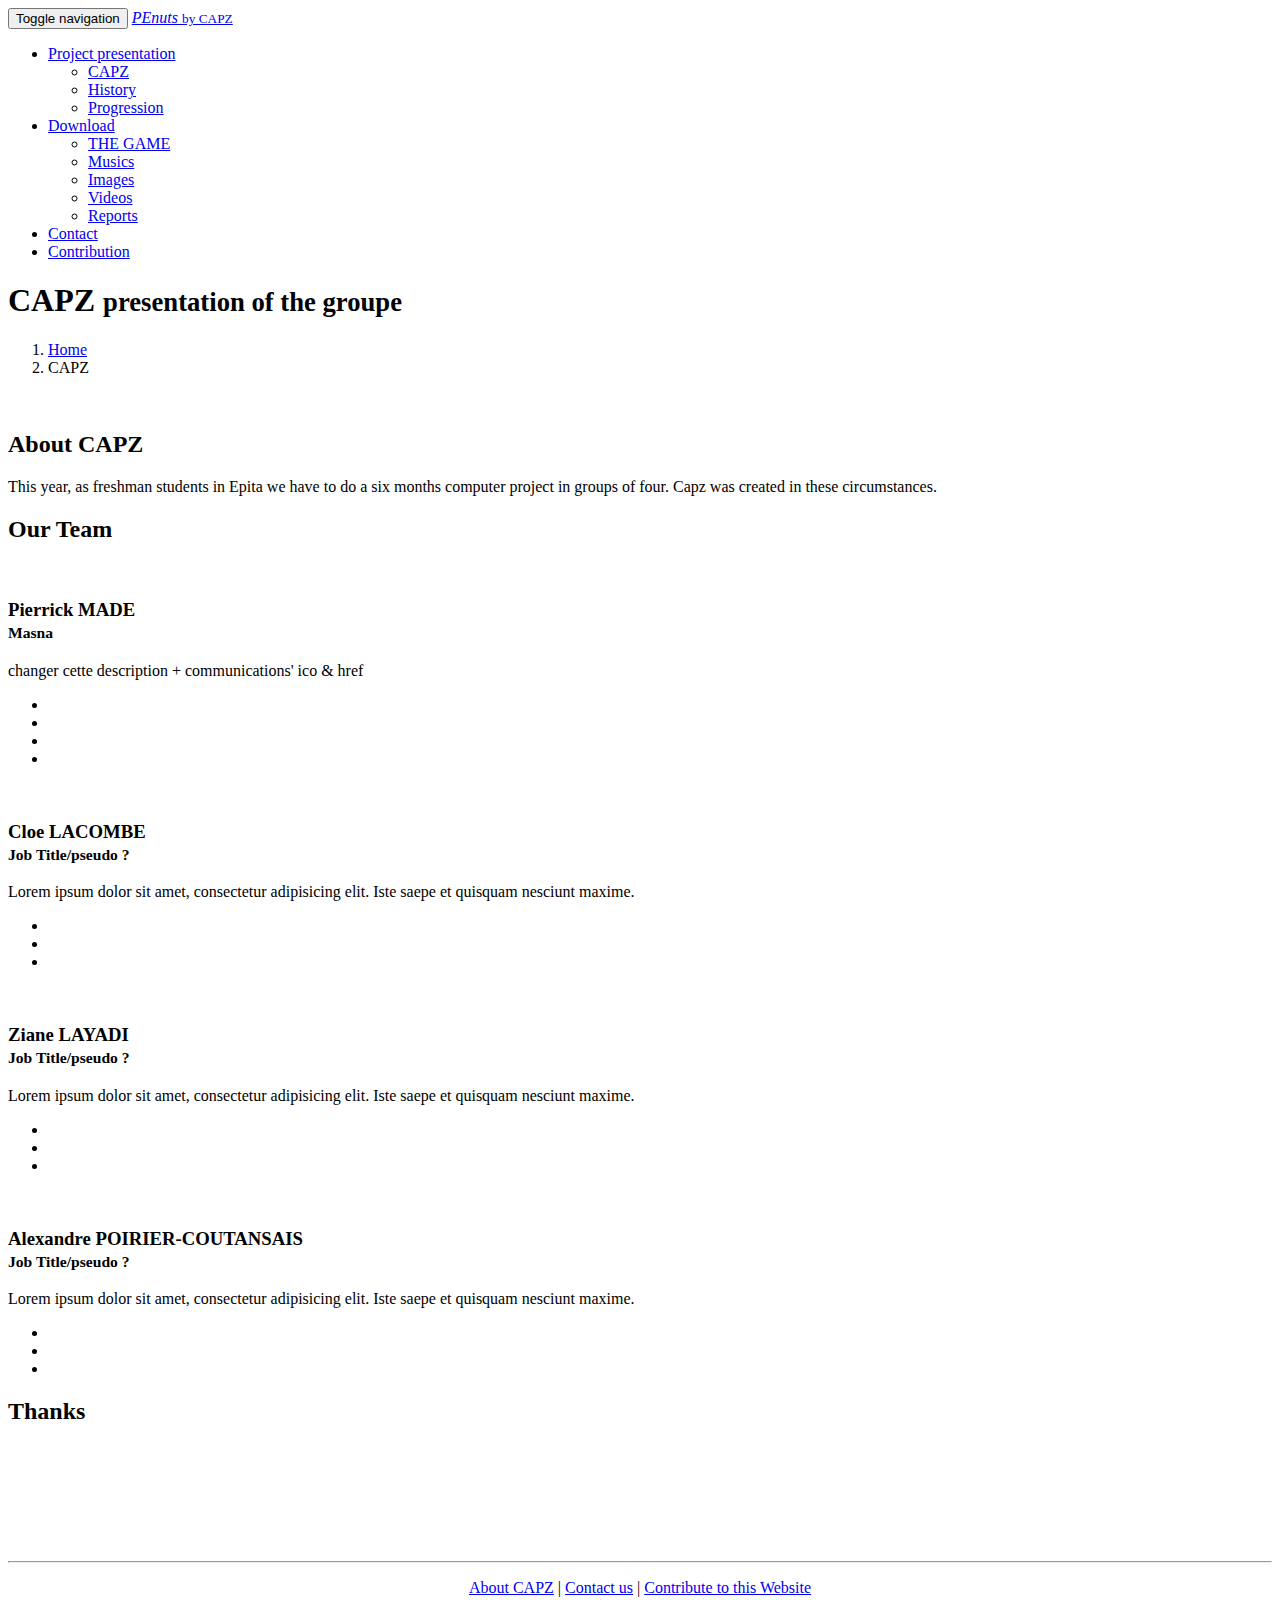
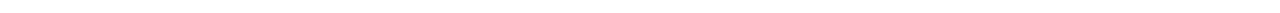
==== CAPZ.html @ 753bf9a1 "test images" ====
<!doctype html>
<html lang="en" class="no-js">
<head>
    <meta charset="utf-8">
    <meta http-equiv="x-ua-compatible" content="ie=edge">
    <meta name="viewport" content="width=device-width, initial-scale=1.0">
    <title>PEnuts</title>
	<meta name="description" content="PEnuts _ The Game">
    <link href="css/bootstrap.min.css" rel="stylesheet">
    <link href="css/modern-business.css" rel="stylesheet">
    <link href="font-awesome/css/font-awesome.min.css" rel="stylesheet" type="text/css">
    <link rel="icon" href="/img/favicon.ico" />

</head>

<body>

    <!-- Navigation -->
    <nav class="navbar navbar-inverse navbar-fixed-top" role="navigation">
        <div class="container">
            <!-- Brand and toggle get grouped for better mobile display -->
            <div class="navbar-header">
                <button type="button" class="navbar-toggle" data-toggle="collapse" data-target="#bs-example-navbar-collapse-1">
                    <span class="sr-only">Toggle navigation</span>
                    <span class="icon-bar"></span>
                    <span class="icon-bar"></span>
                    <span class="icon-bar"></span>
                </button>
                <a class="navbar-brand active" href="index.html"><i>PEnuts</i> <small>by CAPZ</small></a>
            </div>
            <!-- Collect the nav links, forms, and other content for toggling -->
            <div class="collapse navbar-collapse" id="bs-example-navbar-collapse-1">
                <ul class="nav navbar-nav navbar-right">
                    <li class="dropdown">
                        <a href="#" class="dropdown-toggle" data-toggle="dropdown">Project presentation<b class="caret"></b></a>
                        <ul class="dropdown-menu active">
                            <li class = "active">
                                <a href="CAPZ.html">CAPZ</a>
                            </li>
                            <li>
                                <a href="history.html">History</a>
                            </li>
                            <li>
                                <a href="progression.html">Progression</a>
                            </li>
                        </ul>
                    </li>
                    <li class="dropdown">
                        <a href="#" class="dropdown-toggle" data-toggle="dropdown">Download<b class="caret"></b></a>
                        <ul class="dropdown-menu">
                            <li>
                                <a href="download-GAME.html">THE GAME</a>
                            </li>
                            <li>
                                <a href="download-Musics.html">Musics</a>
                            </li>
                            <li>
                                <a href="download-Images.html">Images</a>
                            </li>
                            <li>
                                <a href="download-Videos.html">Videos</a>
                            </li>
                            <li>
                                <a href="download-Reports.html">Reports</a>
                            </li>
                        </ul>
                    </li>
                    <li>
                        <a href="contact.html">Contact</a>
                    </li>
                    <li>
                        <a href="contribute.html">Contribution</a>
                    </li>
                </ul>
            </div>
            <!-- /.navbar-collapse -->
        </div>
        <!-- /.container -->
    </nav>

    <!-- Page Content -->
    <div class="container">

        <!-- Page Heading/Breadcrumbs -->
        <div class="row">
            <div class="col-lg-12">
                <h1 class="page-header">CAPZ
                    <small>presentation of the groupe</small>
                </h1>
                <ol class="breadcrumb">
                    <li><a href="index.html">Home</a>
                    </li>
                    <li class="active">CAPZ</li>
                </ol>
            </div>
        </div>
        <!-- /.row -->

        <!-- Intro Content -->
        <div class="row">
            <div class="col-md-6">
                <img class="img-responsive" src="https://placehold.it/750x450" alt="">
            </div>
            <div class="col-md-6">
                <h2>About CAPZ</h2>
                <p>This year, as freshman students in Epita we have to do a six months computer project in groups of four. Capz was created in these circumstances.</p>
                <p></p>
            </div>
        </div>
        <!-- /.row -->

        <!-- Team Members -->
        <div class="row">
            <div class="col-lg-12">
                <h2 class="page-header">Our Team</h2>
            </div>
            <div class="col-md-3 text-center">
                <div class="thumbnail">
                    <img class="img-responsive" src="img/pierrickMADE.jpg" alt="">
                    <div class="caption">
                        <h3>Pierrick MADE<br>
                            <small>Masna</small>
                        </h3>
                        <p>changer cette description + communications' ico &amp; href</p>
                        <ul class="list-inline">
                            <li><a href="#"><i class="fa fa-2x fa-linkedin-square"></i></a>
                            </li>
                            <li><a href="https://github.com/Pierrick-MADE" target="_blank"><i class="fa fa-2x fa-github"></i></a>    
                            </li>
                            <li><a href="mailto:pierrick.made@epita.fr"><i class="fa fa-2x fa-envelope"></i></a>
                            </li>
                            <li><a href="#"><i class="fa fa-2x fa-facebook-square"></i></a>
                            </li>
                        </ul>
                    </div>
                </div>
            </div>
            <div class="col-md-3 text-center">
                <div class="thumbnail">
                    <img class="img-responsive" src="img/cloeLACOMBE.PNG" alt="">
                    <div class="caption">
                        <h3>Cloe LACOMBE<br>
                            <small>Job Title/pseudo ?</small>
                        </h3>
                        <p>Lorem ipsum dolor sit amet, consectetur adipisicing elit. Iste saepe et quisquam nesciunt maxime.</p>
                        <ul class="list-inline">
                            <li><a href="#"><i class="fa fa-2x fa-facebook-square"></i></a>
                            </li>
                            <li><a href="#"><i class="fa fa-2x fa-linkedin-square"></i></a>
                            </li>
                            <li><a href="#"><i class="fa fa-2x fa-twitter-square"></i></a>
                            </li>
                        </ul>
                    </div>
                </div>
            </div>
            <div class="col-md-3 text-center">
                <div class="thumbnail">
                    <img class="img-responsive" src="img/ZianeLAYADI.PNG" alt="">
                    <div class="caption">
                        <h3>Ziane LAYADI<br>
                            <small>Job Title/pseudo ?</small>
                        </h3>
                        <p>Lorem ipsum dolor sit amet, consectetur adipisicing elit. Iste saepe et quisquam nesciunt maxime.</p>
                        <ul class="list-inline">
                            <li><a href="#"><i class="fa fa-2x fa-facebook-square"></i></a>
                            </li>
                            <li><a href="#"><i class="fa fa-2x fa-linkedin-square"></i></a>
                            </li>
                            <li><a href="#"><i class="fa fa-2x fa-twitter-square"></i></a>
                            </li>
                        </ul>
                    </div>
                </div>
            </div>
            <div class="col-md-3 text-center">
                <div class="thumbnail">
                    <img class="img-responsive" src="img/AlexandrePOIRIER-COUTANSAIS.PNG" alt="">
                    <div class="caption">
                        <h3>Alexandre POIRIER-COUTANSAIS<br>
                            <small>Job Title/pseudo ?</small>
                        </h3>
                        <p>Lorem ipsum dolor sit amet, consectetur adipisicing elit. Iste saepe et quisquam nesciunt maxime.</p>
                        <ul class="list-inline">
                            <li><a href="#"><i class="fa fa-2x fa-facebook-square"></i></a>
                            </li>
                            <li><a href="#"><i class="fa fa-2x fa-linkedin-square"></i></a>
                            </li>
                            <li><a href="#"><i class="fa fa-2x fa-twitter-square"></i></a>
                            </li>
                        </ul>
                    </div>
                </div>
            </div>
            

        </div>
        <!-- /.row -->

        <!-- Our Customers -->
        <div class="row">
            <div class="col-lg-12">
                <h2 class="page-header">Thanks</h2>
            </div>
            <div class="col-md-2 col-sm-4 col-xs-6">
                <a href="http://www.epita.fr/" target="_blank"><img class="img-responsive customer-img"  src="img/EPITA_Logo.png" alt=""></a>
            </div>
            <div class="col-md-1 col-sm-4 col-xs-6">
                <img class="img-responsive customer-img" src="img/ACDC_logo.PNG" alt="">
            </div>
            <div class="col-md-2 col-sm-4 col-xs-6">
                <a href="https://unity3d.com/" target="_blank"><img class="img-responsive customer-img" src="img/Unity_logo.png" alt=""></a>
            </div>
            <div class="col-md-2 col-sm-4 col-xs-6">
                <a href="https://github.com/" target="_blank"><img class="img-responsive customer-img" src="img/GitHub_logo.png" alt=""></a>
            </div>
            <div class="col-md-2 col-sm-4 col-xs-6">
                <img class="img-responsive customer-img" src="https://placehold.it/500x300" alt="">
            </div>
            <div class="col-md-2 col-sm-4 col-xs-6">
                <img class="img-responsive customer-img" src="https://placehold.it/500x300" alt="">
            </div>
        </div>
        <!-- /.row -->

        <!-- Footer -->
        <hr>
        <footer>
            <div class="row">
                <div class="col-lg-12">
                    <p><center> <a href="CAPZ.html">About CAPZ</a> | <a href="contact.html">Contact us</a> | <a href="contribute.html" onclick="window.open(this.href, 'Contribute', 'height=540, width=960, top=100, left=100, toolbar=no, menubar=yes, location=no, resizable=yes, scrollbars=yes, status=yes'); return false;">Contribute to this Website</a></center> </p>
                </div>
            </div>
        </footer>

    </div>
    <!-- /.container -->

    <!-- jQuery -->
    <script src="js/jquery.js"></script>

    <!-- Bootstrap Core JavaScript -->
    <script src="js/bootstrap.min.js"></script>

</body>

</html>
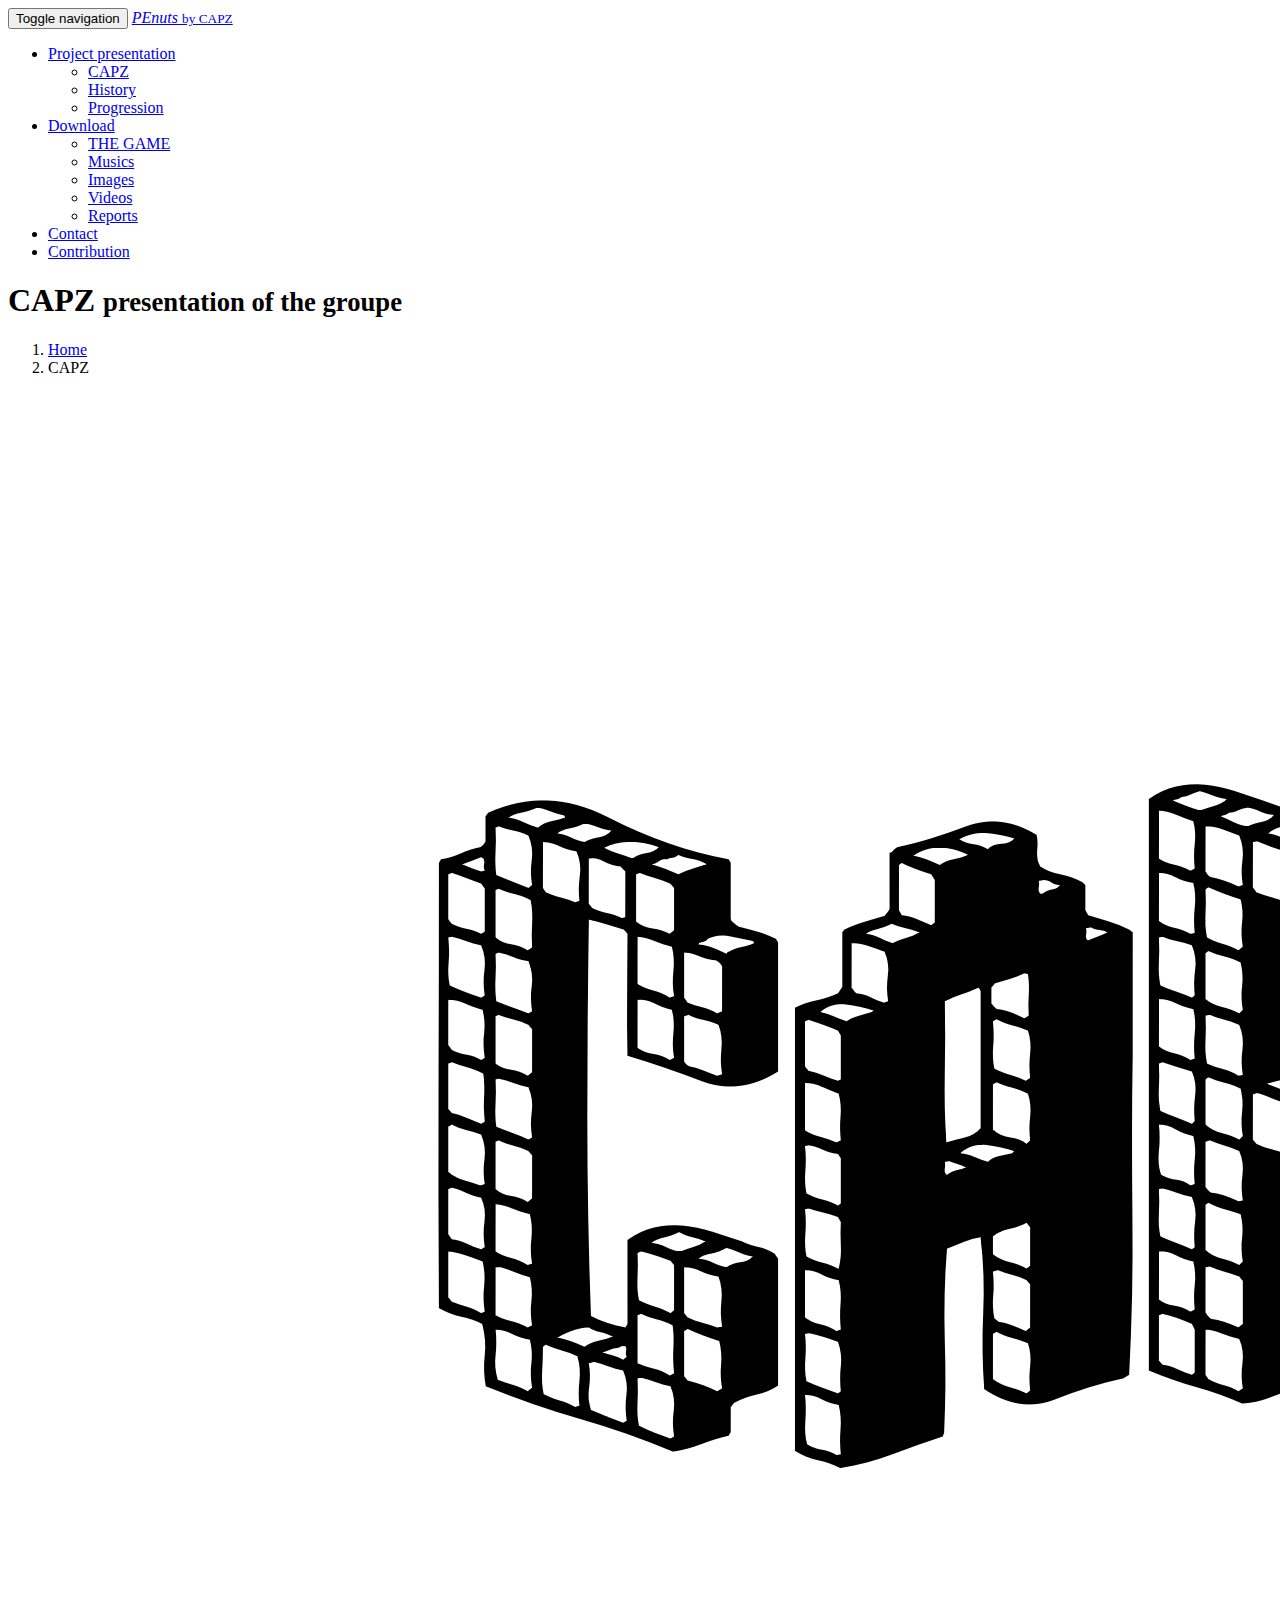
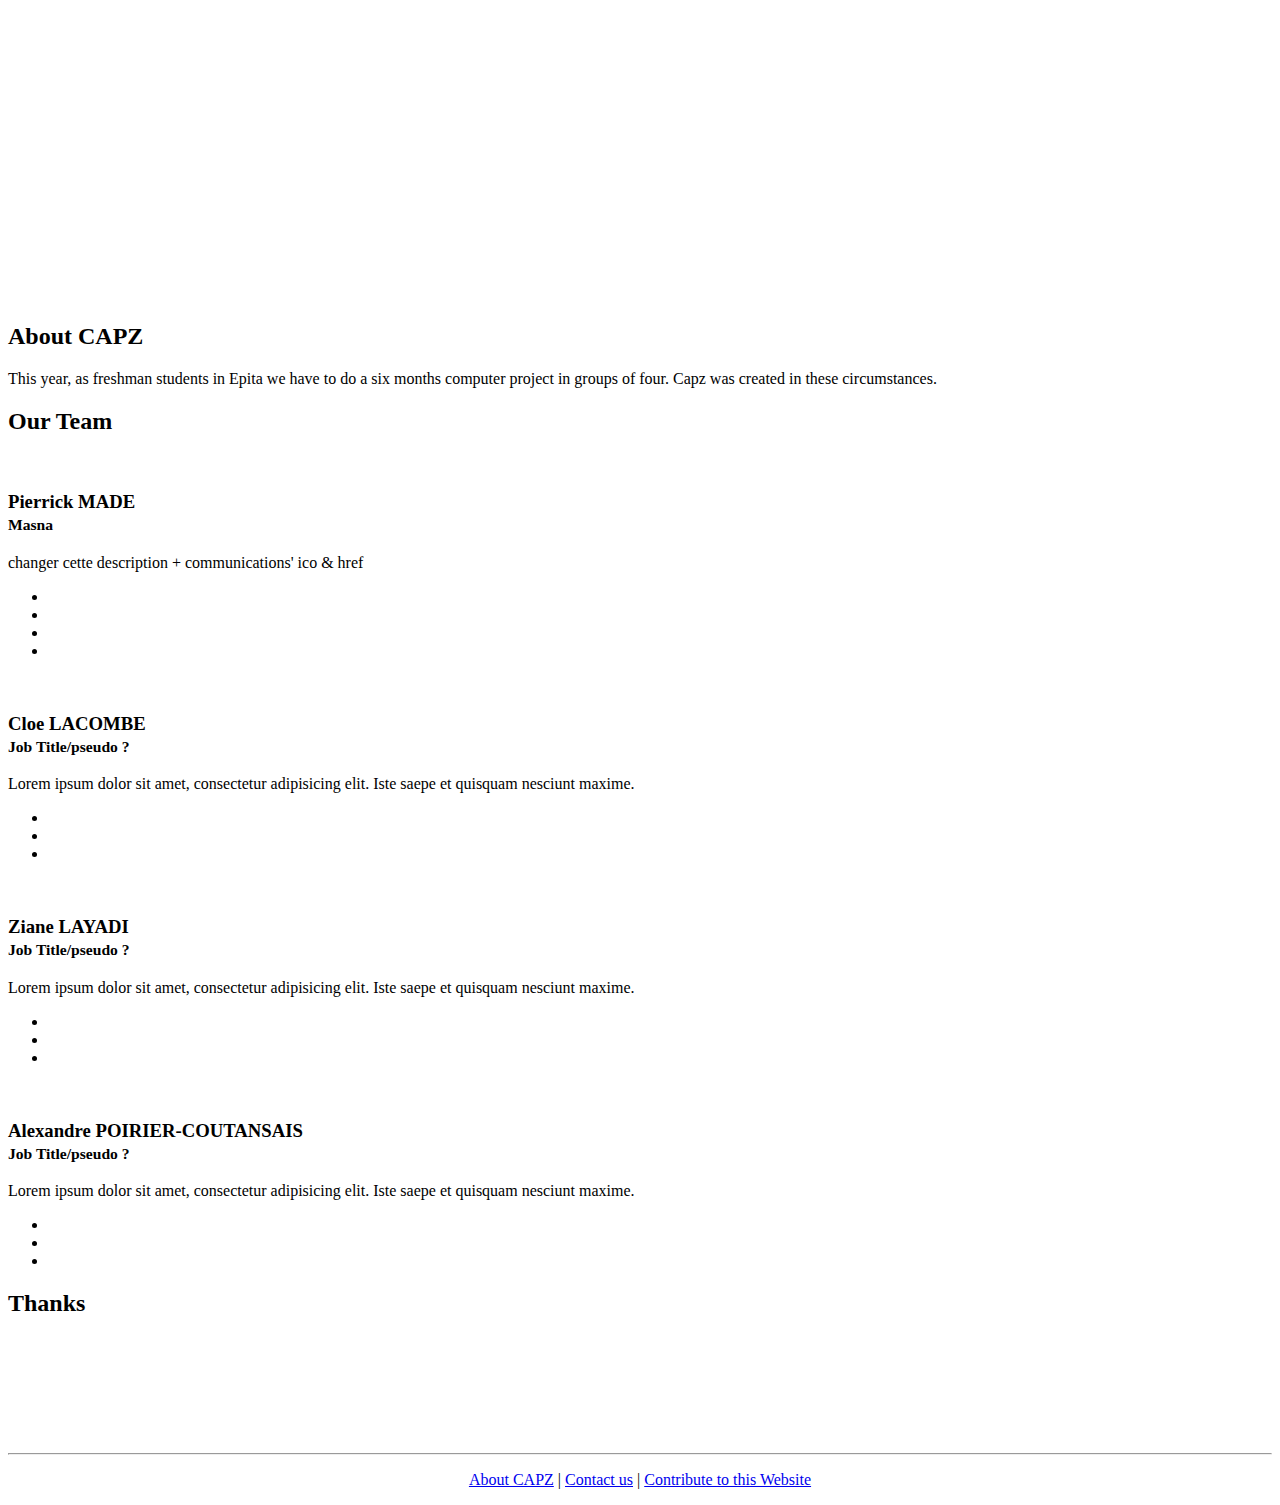
==== commit e66fe29b: "last submit before first presentation ?" ====
--- a/CAPZ.html
+++ b/CAPZ.html
@@ -99,7 +99,7 @@
         <!-- Intro Content -->
         <div class="row">
             <div class="col-md-6">
-                <img class="img-responsive" src="https://placehold.it/750x450" alt="">
+                <img class="img-responsive" src="img/CAPZ_logo.png" alt="">
             </div>
             <div class="col-md-6">
                 <h2>About CAPZ</h2>
@@ -116,7 +116,7 @@
             </div>
             <div class="col-md-3 text-center">
                 <div class="thumbnail">
-                    <img class="img-responsive" src="img/pierrickMADE.jpg" alt="">
+                    <img class="img-responsive" src="img/pierrickMade.jpg" alt="">
                     <div class="caption">
                         <h3>Pierrick MADE<br>
                             <small>Masna</small>
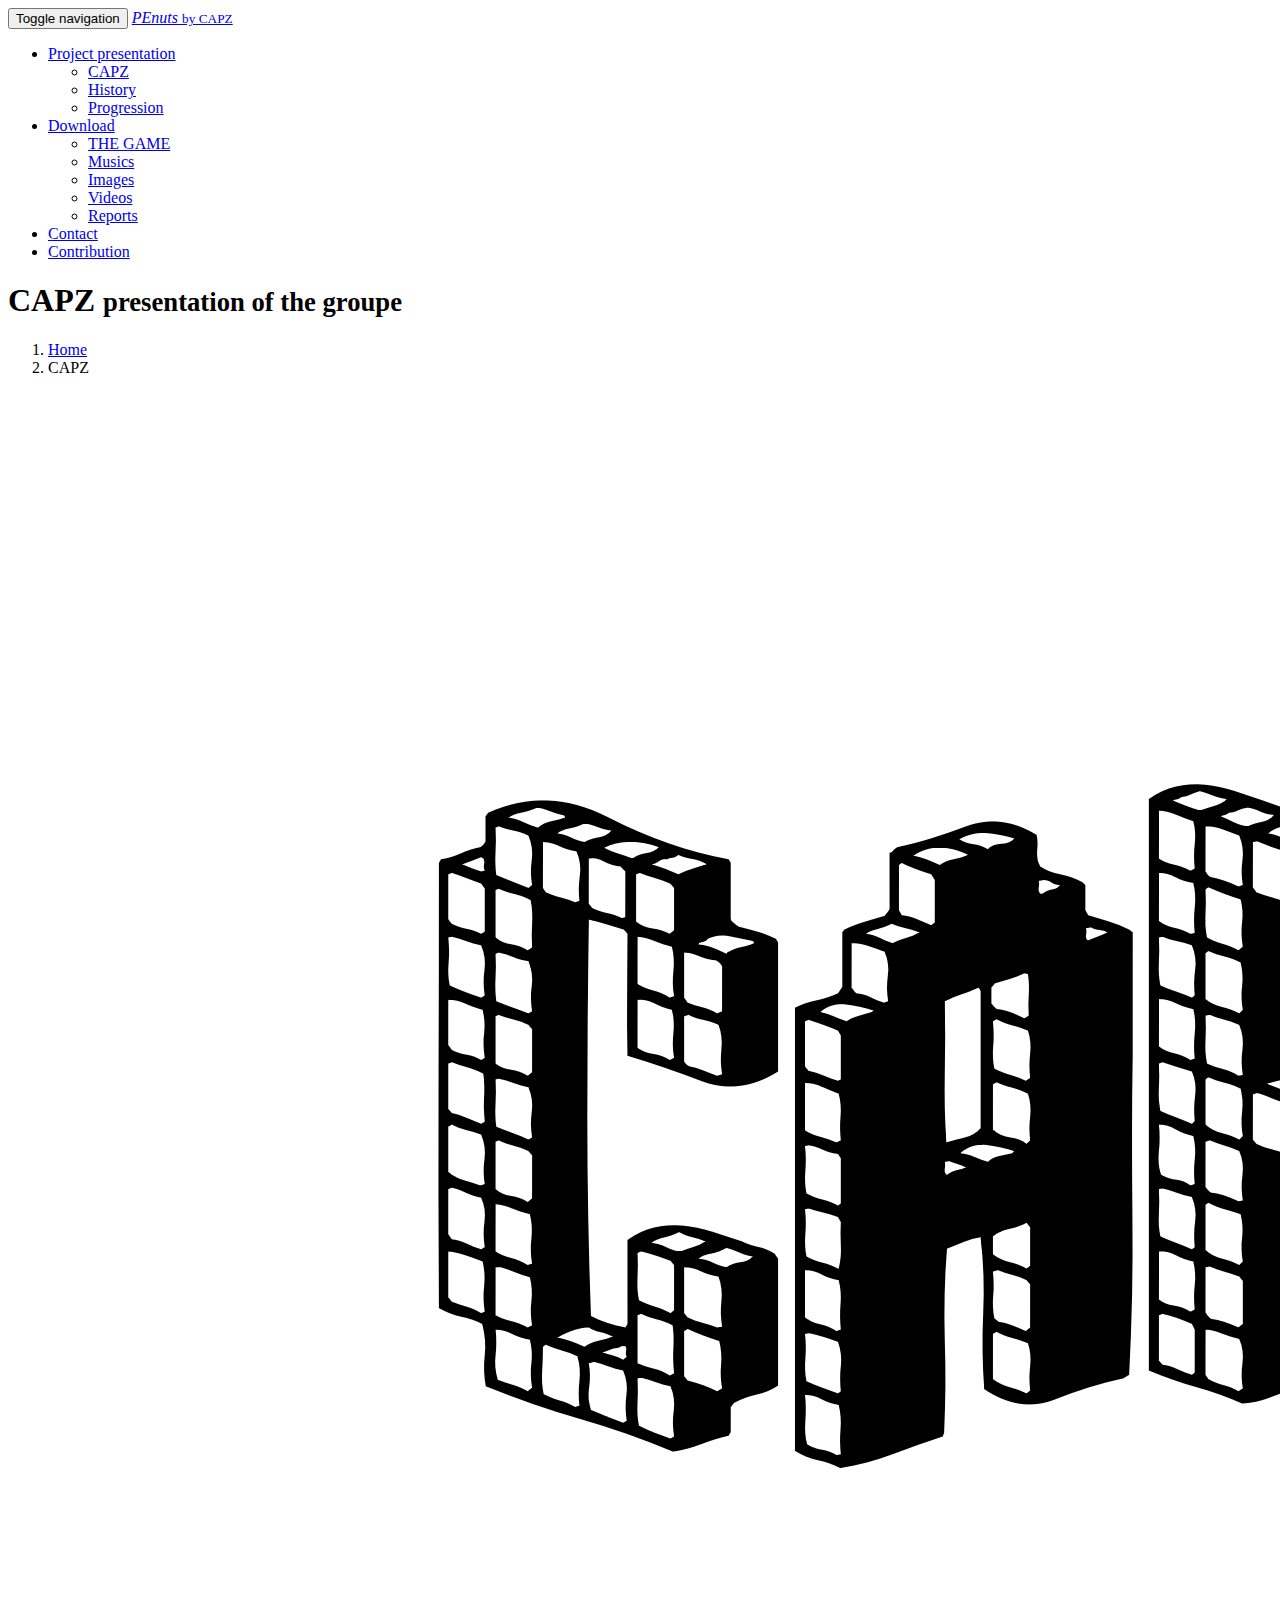
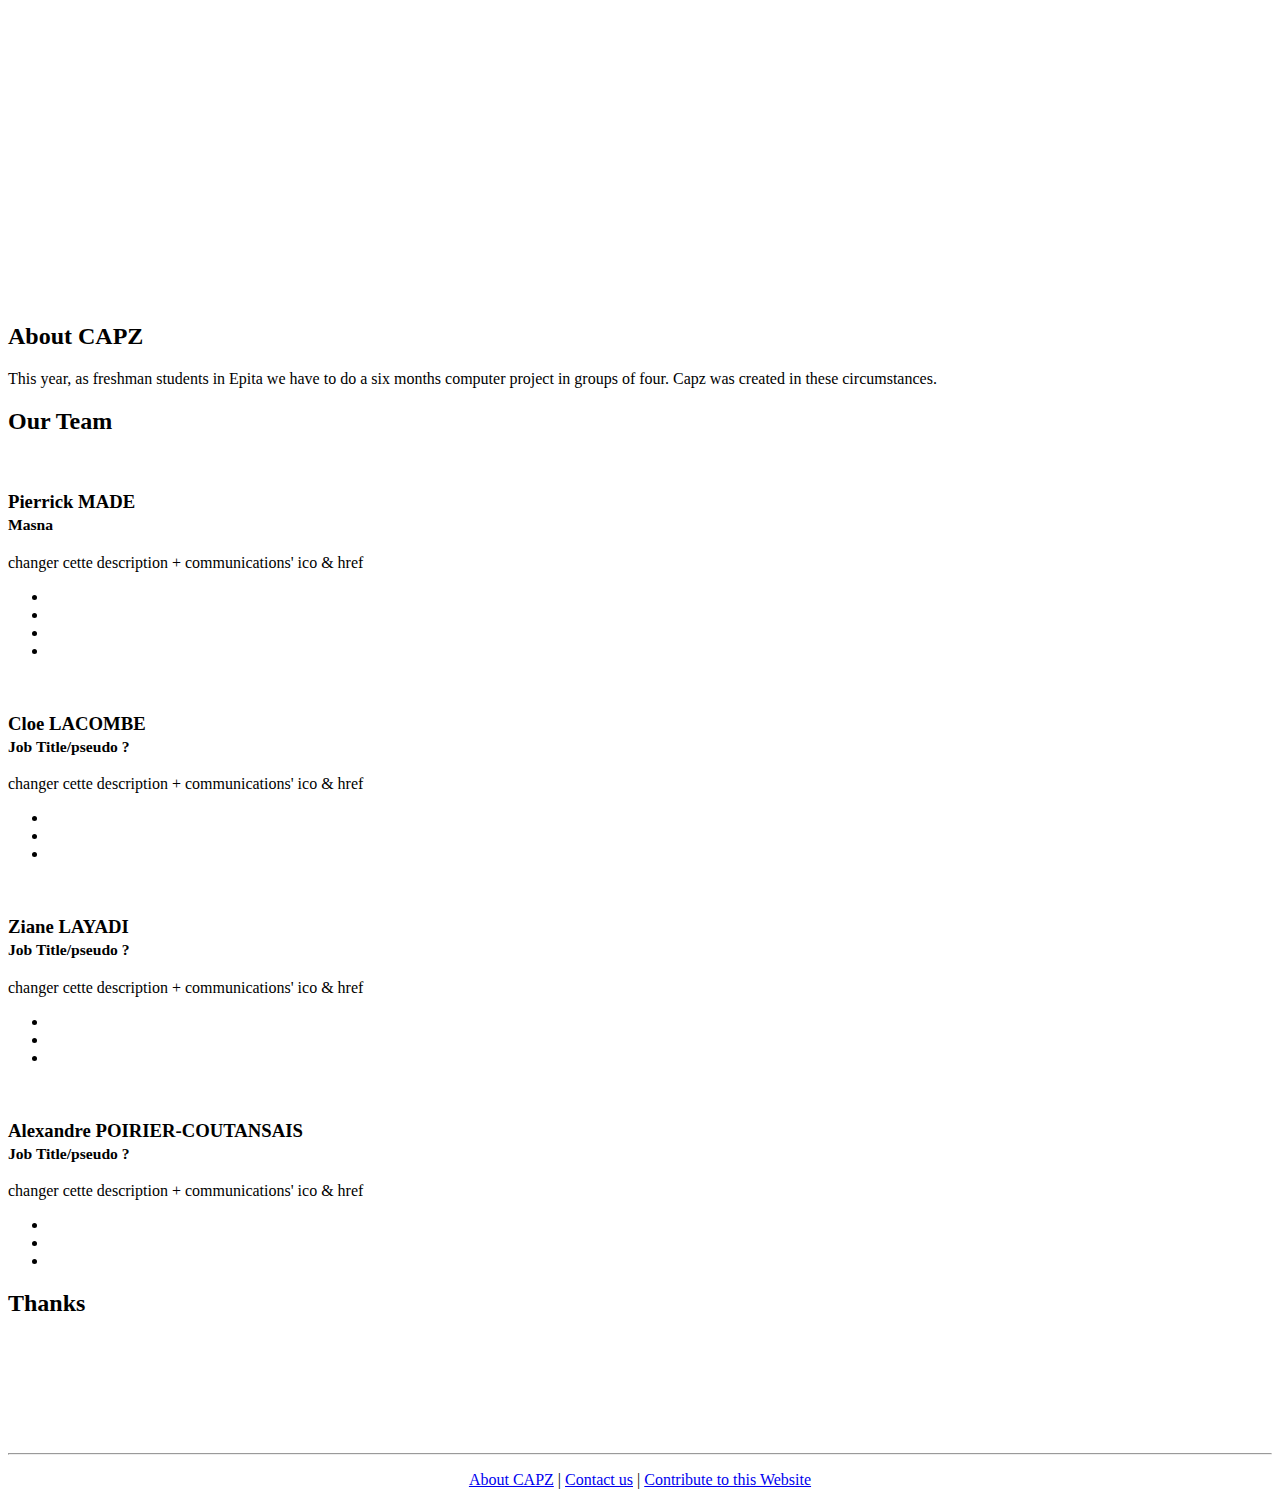
==== commit 5e47a09b: "better experience" ====
--- a/CAPZ.html
+++ b/CAPZ.html
@@ -52,16 +52,16 @@
                                 <a href="download-GAME.html">THE GAME</a>
                             </li>
                             <li>
-                                <a href="download-Musics.html">Musics</a>
-                            </li>
-                            <li>
-                                <a href="download-Images.html">Images</a>
-                            </li>
-                            <li>
-                                <a href="download-Videos.html">Videos</a>
-                            </li>
-                            <li>
-                                <a href="download-Reports.html">Reports</a>
+                                <a href="musics.html">Musics</a>
+                            </li>
+                            <li>
+                                <a href="images.html">Images</a>
+                            </li>
+                            <li>
+                                <a href="videos.html">Videos</a>
+                            </li>
+                            <li>
+                                <a href="reports.html">Reports</a>
                             </li>
                         </ul>
                     </li>
@@ -142,7 +142,7 @@
                         <h3>Cloe LACOMBE<br>
                             <small>Job Title/pseudo ?</small>
                         </h3>
-                        <p>Lorem ipsum dolor sit amet, consectetur adipisicing elit. Iste saepe et quisquam nesciunt maxime.</p>
+                        <p>changer cette description + communications' ico &amp; href</p>
                         <ul class="list-inline">
                             <li><a href="#"><i class="fa fa-2x fa-facebook-square"></i></a>
                             </li>
@@ -161,7 +161,7 @@
                         <h3>Ziane LAYADI<br>
                             <small>Job Title/pseudo ?</small>
                         </h3>
-                        <p>Lorem ipsum dolor sit amet, consectetur adipisicing elit. Iste saepe et quisquam nesciunt maxime.</p>
+                        <p>changer cette description + communications' ico &amp; href</p>
                         <ul class="list-inline">
                             <li><a href="#"><i class="fa fa-2x fa-facebook-square"></i></a>
                             </li>
@@ -180,7 +180,7 @@
                         <h3>Alexandre POIRIER-COUTANSAIS<br>
                             <small>Job Title/pseudo ?</small>
                         </h3>
-                        <p>Lorem ipsum dolor sit amet, consectetur adipisicing elit. Iste saepe et quisquam nesciunt maxime.</p>
+                        <p>changer cette description + communications' ico &amp; href</p>
                         <ul class="list-inline">
                             <li><a href="#"><i class="fa fa-2x fa-facebook-square"></i></a>
                             </li>
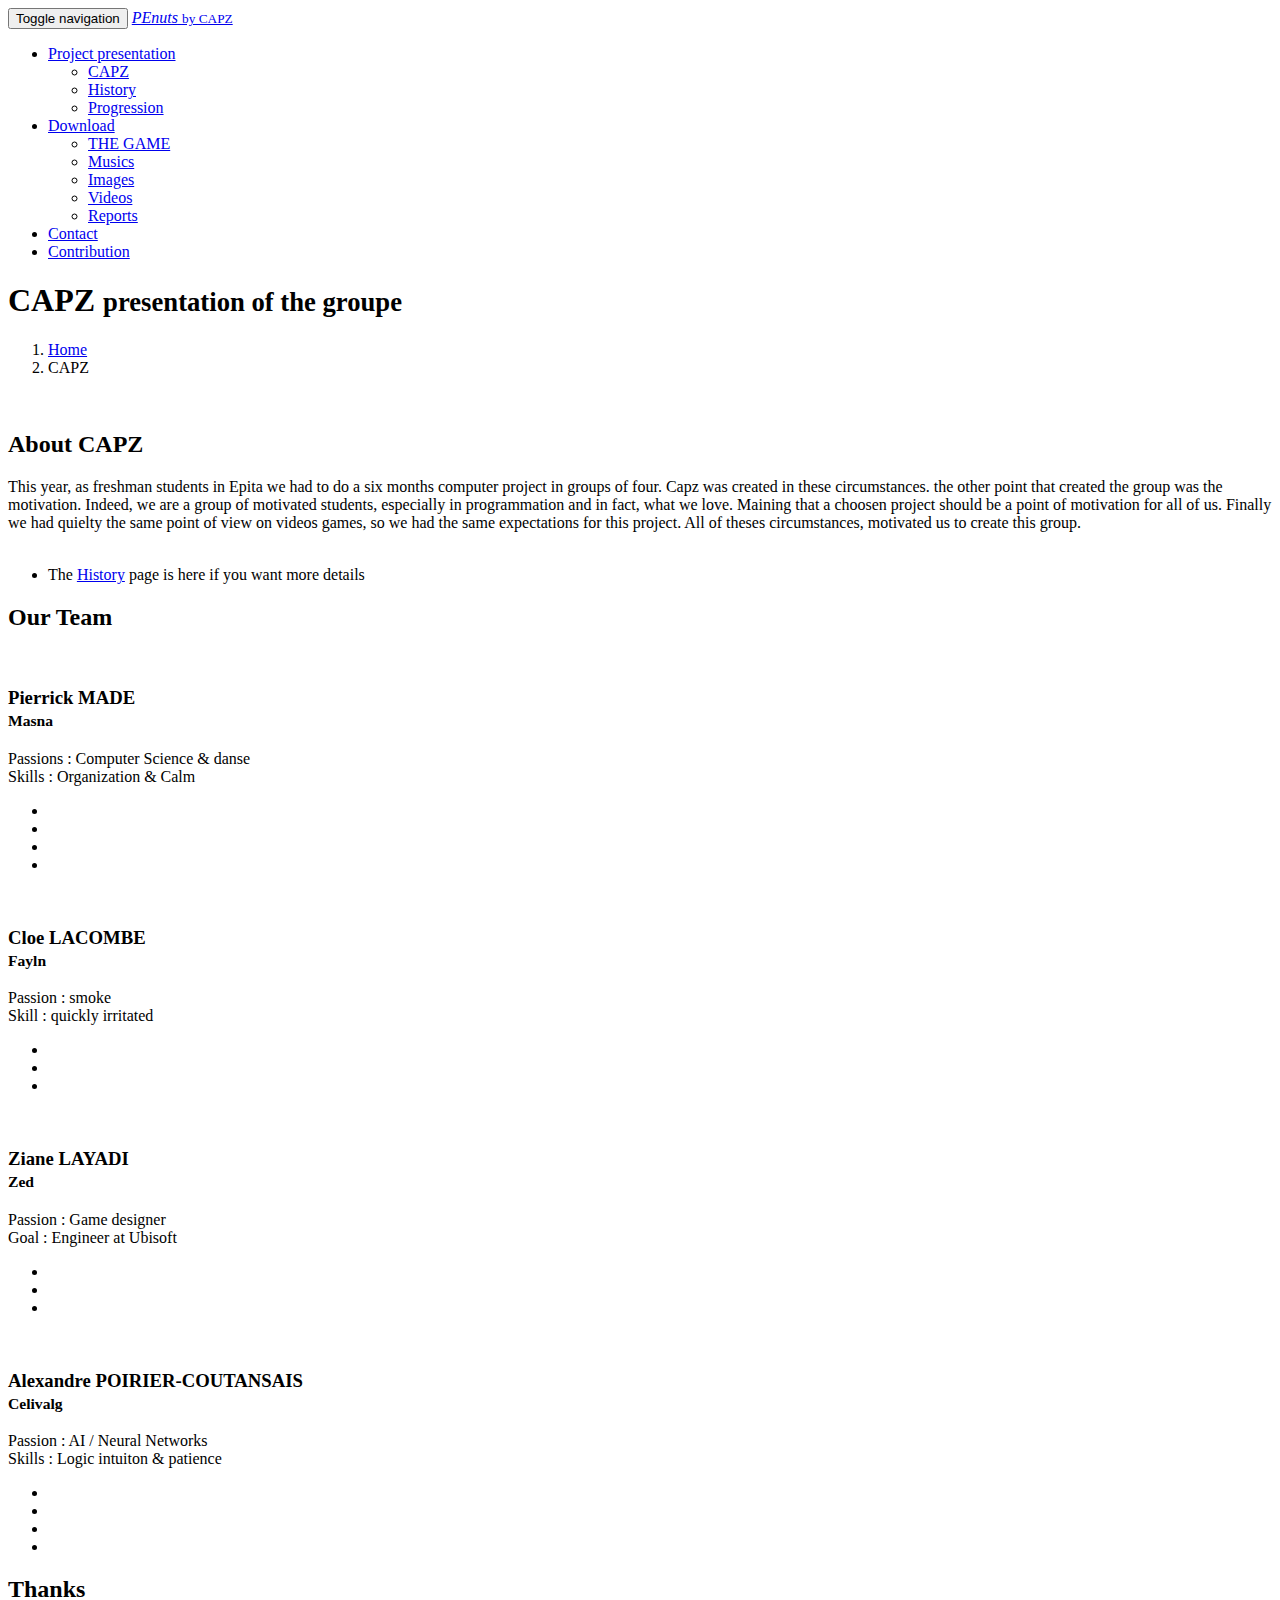
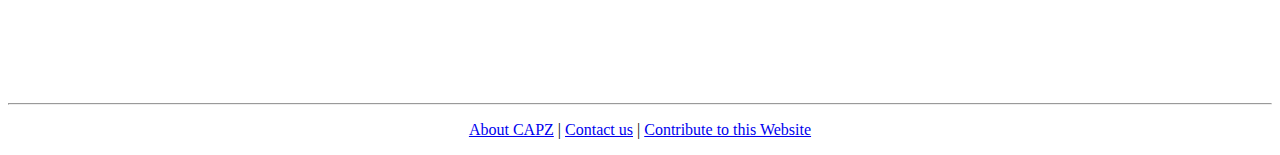
==== commit 0d77eef7: "Index page buttons / CAPZ / Contribution" ====
--- a/CAPZ.html
+++ b/CAPZ.html
@@ -4,12 +4,12 @@
     <meta charset="utf-8">
     <meta http-equiv="x-ua-compatible" content="ie=edge">
     <meta name="viewport" content="width=device-width, initial-scale=1.0">
-    <title>PEnuts</title>
+    <title>PEnuts - Student Game Project - CAPZ</title>
 	<meta name="description" content="PEnuts _ The Game">
     <link href="css/bootstrap.min.css" rel="stylesheet">
     <link href="css/modern-business.css" rel="stylesheet">
     <link href="font-awesome/css/font-awesome.min.css" rel="stylesheet" type="text/css">
-    <link rel="icon" href="/img/favicon.ico" />
+    <link rel="icon" href="favicon.ico" />
 
 </head>
 
@@ -99,12 +99,20 @@
         <!-- Intro Content -->
         <div class="row">
             <div class="col-md-6">
-                <img class="img-responsive" src="img/CAPZ_logo.png" alt="">
+                <img class="img-responsive" src="img/Logo/CAPZ_logo.png" alt="">
             </div>
             <div class="col-md-6">
                 <h2>About CAPZ</h2>
-                <p>This year, as freshman students in Epita we have to do a six months computer project in groups of four. Capz was created in these circumstances.</p>
-                <p></p>
+                <div class="col-lg-12">
+                <div class="jumbotron">
+                    This year, as freshman students in Epita we had to do a six months computer project in groups of four. Capz was created in these circumstances. the other point that created the group was the motivation. Indeed, we are a group of motivated students, especially in programmation and in fact, what we love. Maining that a choosen project should be a point of motivation for all of us. Finally we had quielty the same point of view on videos games, so we had the same expectations for this project. All of theses circumstances, motivated us to create this group. <br><br>
+                    <ul>
+                        <li>
+                            The <a href="history.html">History</a> page is here if you want more details
+                        </li>
+                    </ul>
+                </div>
+            </div>
             </div>
         </div>
         <!-- /.row -->
@@ -116,12 +124,16 @@
             </div>
             <div class="col-md-3 text-center">
                 <div class="thumbnail">
-                    <img class="img-responsive" src="img/pierrickMade.jpg" alt="">
+                    <img class="img-responsive" src="img/groupe/pierrickMade.jpg" alt="">
                     <div class="caption">
                         <h3>Pierrick MADE<br>
                             <small>Masna</small>
                         </h3>
-                        <p>changer cette description + communications' ico &amp; href</p>
+                        <p>
+                            Passions : Computer Science &amp; danse<br>
+                            Skills : Organization &amp; Calm<br>
+                            
+                        </p>
                         <ul class="list-inline">
                             <li><a href="#"><i class="fa fa-2x fa-linkedin-square"></i></a>
                             </li>
@@ -129,64 +141,75 @@
                             </li>
                             <li><a href="mailto:pierrick.made@epita.fr"><i class="fa fa-2x fa-envelope"></i></a>
                             </li>
-                            <li><a href="#"><i class="fa fa-2x fa-facebook-square"></i></a>
-                            </li>
-                        </ul>
-                    </div>
-                </div>
-            </div>
-            <div class="col-md-3 text-center">
-                <div class="thumbnail">
-                    <img class="img-responsive" src="img/cloeLACOMBE.PNG" alt="">
+                            <li><a href="https://www.facebook.com/profile.php?id=100004186037839"><i class="fa fa-2x fa-facebook-square"></i></a>
+                            </li>
+                        </ul>
+                    </div>
+                </div>
+            </div>
+            <div class="col-md-3 text-center">
+                <div class="thumbnail">
+                    <img class="img-responsive" src="img/groupe/cloeLACOMBE.PNG" alt="">
                     <div class="caption">
                         <h3>Cloe LACOMBE<br>
-                            <small>Job Title/pseudo ?</small>
-                        </h3>
-                        <p>changer cette description + communications' ico &amp; href</p>
-                        <ul class="list-inline">
-                            <li><a href="#"><i class="fa fa-2x fa-facebook-square"></i></a>
-                            </li>
-                            <li><a href="#"><i class="fa fa-2x fa-linkedin-square"></i></a>
-                            </li>
-                            <li><a href="#"><i class="fa fa-2x fa-twitter-square"></i></a>
-                            </li>
-                        </ul>
-                    </div>
-                </div>
-            </div>
-            <div class="col-md-3 text-center">
-                <div class="thumbnail">
-                    <img class="img-responsive" src="img/ZianeLAYADI.PNG" alt="">
+                            <small>Fayln</small>
+                        </h3>
+                        <p>
+                            Passion : smoke<br>
+                            Skill : quickly irritated <br>
+                        </p>
+                        <ul class="list-inline">
+                            <li><a href="https://www.facebook.com/profile.php?id=100012338689351"><i class="fa fa-2x fa-facebook-square"></i></a>
+                            </li>
+                            <li><a href="mailto:cloe.lacombe@epita.fr"><i class="fa fa-2x fa-envelope"></i></a>
+                            </li>
+                            <li><a href="https://github.com/Fayln"><i class="fa fa-2x fa-github-square"></i></a>
+                            </li>
+                        </ul>
+                    </div>
+                </div>
+            </div>
+            <div class="col-md-3 text-center">
+                <div class="thumbnail">
+                    <img class="img-responsive" src="img/groupe/ZianeLAYADI.PNG" alt="">
                     <div class="caption">
                         <h3>Ziane LAYADI<br>
-                            <small>Job Title/pseudo ?</small>
-                        </h3>
-                        <p>changer cette description + communications' ico &amp; href</p>
-                        <ul class="list-inline">
-                            <li><a href="#"><i class="fa fa-2x fa-facebook-square"></i></a>
-                            </li>
-                            <li><a href="#"><i class="fa fa-2x fa-linkedin-square"></i></a>
-                            </li>
-                            <li><a href="#"><i class="fa fa-2x fa-twitter-square"></i></a>
-                            </li>
-                        </ul>
-                    </div>
-                </div>
-            </div>
-            <div class="col-md-3 text-center">
-                <div class="thumbnail">
-                    <img class="img-responsive" src="img/AlexandrePOIRIER-COUTANSAIS.PNG" alt="">
+                            <small>Zed</small>
+                        </h3>
+                        <p>
+                            Passion : Game designer <br>
+                            Goal : Engineer at Ubisoft
+                        </p>
+                        <ul class="list-inline">
+                            <li><a href="https://www.facebook.com/ziane.layadi"><i class="fa fa-2x fa-facebook-square"></i></a>
+                            </li>
+                            <li><a href="https://github.com/zianely"><i class="fa fa-2x fa-github-square"></i></a>
+                            </li>
+                            <li><a href="mailto:ziane.layadi@epita.fr"><i class="fa fa-2x fa-envelope"></i></a>
+                            </li>
+                        </ul>
+                    </div>
+                </div>
+            </div>
+            <div class="col-md-3 text-center">
+                <div class="thumbnail">
+                    <img class="img-responsive" src="img/groupe/AlexandrePOIRIER-COUTANSAIS.PNG" alt="">
                     <div class="caption">
                         <h3>Alexandre POIRIER-COUTANSAIS<br>
-                            <small>Job Title/pseudo ?</small>
-                        </h3>
-                        <p>changer cette description + communications' ico &amp; href</p>
-                        <ul class="list-inline">
-                            <li><a href="#"><i class="fa fa-2x fa-facebook-square"></i></a>
-                            </li>
-                            <li><a href="#"><i class="fa fa-2x fa-linkedin-square"></i></a>
-                            </li>
-                            <li><a href="#"><i class="fa fa-2x fa-twitter-square"></i></a>
+                            <small>Celivalg</small>
+                        </h3>
+                        <p>
+                            Passion : AI / Neural Networks<br>
+                            Skills : Logic intuiton &amp; patience
+                        </p>
+                        <ul class="list-inline">
+                            <li><a href="https://www.linkedin.com/in/alexandre-poirier-coutansais-8a028b154"><i class="fa fa-2x fa-linkedin-square"></i></a>
+                            </li>
+                            <li><a href="https://github.com/Celivalg"><i class="fa fa-2x fa-github-square"></i></a>
+                            </li>
+                            <li><a href="mailto:alexandre.poirier-coutansais@epita.fr"><i class="fa fa-2x fa-envelope"></i></a>
+                            </li>
+                            <li><a href="https://twitter.com/celivalg"><i class="fa fa-2x fa-twitter-square"></i></a>
                             </li>
                         </ul>
                     </div>
@@ -203,22 +226,16 @@
                 <h2 class="page-header">Thanks</h2>
             </div>
             <div class="col-md-2 col-sm-4 col-xs-6">
-                <a href="http://www.epita.fr/" target="_blank"><img class="img-responsive customer-img"  src="img/EPITA_Logo.png" alt=""></a>
+                <a href="http://www.epita.fr/" target="_blank"><img class="img-responsive customer-img"  src="img/Logo/EPITA_Logo.png" alt=""></a>
             </div>
             <div class="col-md-1 col-sm-4 col-xs-6">
-                <img class="img-responsive customer-img" src="img/ACDC_logo.PNG" alt="">
+                <img class="img-responsive customer-img" src="img/Logo/ACDC_logo.PNG" alt="">
             </div>
             <div class="col-md-2 col-sm-4 col-xs-6">
-                <a href="https://unity3d.com/" target="_blank"><img class="img-responsive customer-img" src="img/Unity_logo.png" alt=""></a>
+                <a href="https://unity3d.com/" target="_blank"><img class="img-responsive customer-img" src="img/Logo/Unity_logo.png" alt=""></a>
             </div>
             <div class="col-md-2 col-sm-4 col-xs-6">
-                <a href="https://github.com/" target="_blank"><img class="img-responsive customer-img" src="img/GitHub_logo.png" alt=""></a>
-            </div>
-            <div class="col-md-2 col-sm-4 col-xs-6">
-                <img class="img-responsive customer-img" src="https://placehold.it/500x300" alt="">
-            </div>
-            <div class="col-md-2 col-sm-4 col-xs-6">
-                <img class="img-responsive customer-img" src="https://placehold.it/500x300" alt="">
+                <a href="https://github.com/" target="_blank"><img class="img-responsive customer-img" src="img/Logo/GitHub_logo.png" alt=""></a>
             </div>
         </div>
         <!-- /.row -->
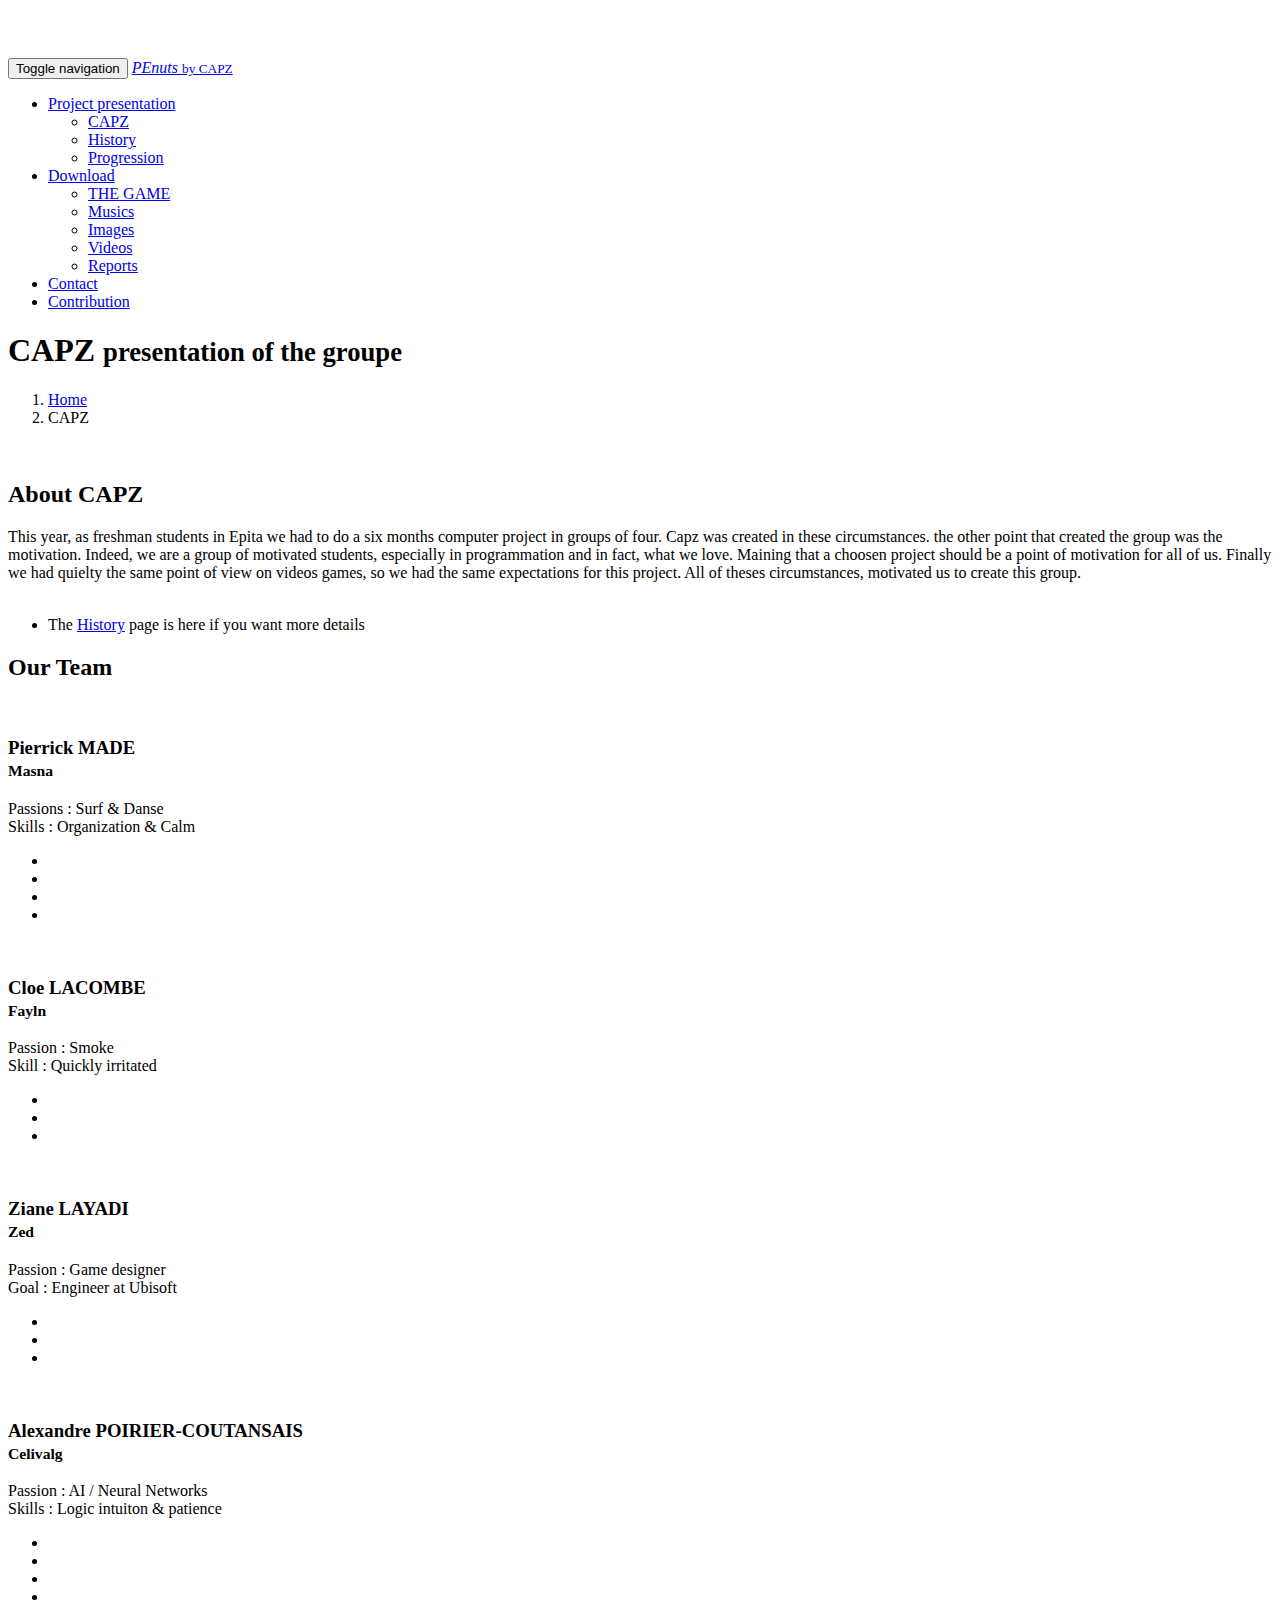
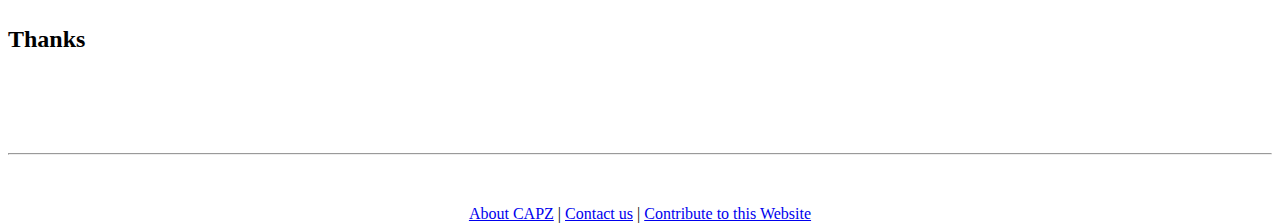
==== commit 4f0f9ee9: "adding images / finished index / CAPZ" ====
--- a/CAPZ.html
+++ b/CAPZ.html
@@ -124,54 +124,54 @@
             </div>
             <div class="col-md-3 text-center">
                 <div class="thumbnail">
-                    <img class="img-responsive" src="img/groupe/pierrickMade.jpg" alt="">
+                    <img class="img-responsive img-hover-fun" src="img/groupe/pierrickMade.jpg" alt="">
                     <div class="caption">
                         <h3>Pierrick MADE<br>
                             <small>Masna</small>
                         </h3>
                         <p>
-                            Passions : Computer Science &amp; danse<br>
+                            Passions : Surf &amp; Danse<br>
                             Skills : Organization &amp; Calm<br>
                             
                         </p>
                         <ul class="list-inline">
-                            <li><a href="#"><i class="fa fa-2x fa-linkedin-square"></i></a>
+                            <li><a href="https://www.linkedin.com/in/pierrick-made-054543164/" target="_blank"><i class="fa fa-2x fa-linkedin-square"></i></a>
                             </li>
                             <li><a href="https://github.com/Pierrick-MADE" target="_blank"><i class="fa fa-2x fa-github"></i></a>    
                             </li>
-                            <li><a href="mailto:pierrick.made@epita.fr"><i class="fa fa-2x fa-envelope"></i></a>
-                            </li>
-                            <li><a href="https://www.facebook.com/profile.php?id=100004186037839"><i class="fa fa-2x fa-facebook-square"></i></a>
-                            </li>
-                        </ul>
-                    </div>
-                </div>
-            </div>
-            <div class="col-md-3 text-center">
-                <div class="thumbnail">
-                    <img class="img-responsive" src="img/groupe/cloeLACOMBE.PNG" alt="">
+                            <li><a href="mailto:pierrick.made@epita.fr" target="_blank"><i class="fa fa-2x fa-envelope"></i></a>
+                            </li>
+                            <li><a href="https://www.facebook.com/profile.php?id=100004186037839" target="_blank"><i class="fa fa-2x fa-facebook-square"></i></a>
+                            </li>
+                        </ul>
+                    </div>
+                </div>
+            </div>
+            <div class="col-md-3 text-center">
+                <div class="thumbnail">
+                    <img class="img-responsive img-hover-fun" src="img/groupe/cloeLACOMBE.PNG" alt="">
                     <div class="caption">
                         <h3>Cloe LACOMBE<br>
                             <small>Fayln</small>
                         </h3>
                         <p>
-                            Passion : smoke<br>
-                            Skill : quickly irritated <br>
-                        </p>
-                        <ul class="list-inline">
-                            <li><a href="https://www.facebook.com/profile.php?id=100012338689351"><i class="fa fa-2x fa-facebook-square"></i></a>
-                            </li>
-                            <li><a href="mailto:cloe.lacombe@epita.fr"><i class="fa fa-2x fa-envelope"></i></a>
-                            </li>
-                            <li><a href="https://github.com/Fayln"><i class="fa fa-2x fa-github-square"></i></a>
-                            </li>
-                        </ul>
-                    </div>
-                </div>
-            </div>
-            <div class="col-md-3 text-center">
-                <div class="thumbnail">
-                    <img class="img-responsive" src="img/groupe/ZianeLAYADI.PNG" alt="">
+                            Passion : Smoke<br>
+                            Skill : Quickly irritated <br>
+                        </p>
+                        <ul class="list-inline">
+                            <li><a href="https://www.facebook.com/profile.php?id=100012338689351" target="_blank"><i class="fa fa-2x fa-facebook-square"></i></a>
+                            </li>
+                            <li><a href="mailto:cloe.lacombe@epita.fr" target="_blank"><i class="fa fa-2x fa-envelope"></i></a>
+                            </li>
+                            <li><a href="https://github.com/Fayln" target="_blank"><i class="fa fa-2x fa-github-square"></i></a>
+                            </li>
+                        </ul>
+                    </div>
+                </div>
+            </div>
+            <div class="col-md-3 text-center">
+                <div class="thumbnail">
+                    <img class="img-responsive img-hover-fun" src="img/groupe/ZianeLAYADI.PNG" alt="">
                     <div class="caption">
                         <h3>Ziane LAYADI<br>
                             <small>Zed</small>
@@ -181,19 +181,19 @@
                             Goal : Engineer at Ubisoft
                         </p>
                         <ul class="list-inline">
-                            <li><a href="https://www.facebook.com/ziane.layadi"><i class="fa fa-2x fa-facebook-square"></i></a>
-                            </li>
-                            <li><a href="https://github.com/zianely"><i class="fa fa-2x fa-github-square"></i></a>
-                            </li>
-                            <li><a href="mailto:ziane.layadi@epita.fr"><i class="fa fa-2x fa-envelope"></i></a>
-                            </li>
-                        </ul>
-                    </div>
-                </div>
-            </div>
-            <div class="col-md-3 text-center">
-                <div class="thumbnail">
-                    <img class="img-responsive" src="img/groupe/AlexandrePOIRIER-COUTANSAIS.PNG" alt="">
+                            <li><a href="https://www.facebook.com/ziane.layadi" target="_blank"><i class="fa fa-2x fa-facebook-square"></i></a>
+                            </li>
+                            <li><a href="https://github.com/zianely" target="_blank"><i class="fa fa-2x fa-github-square"></i></a>
+                            </li>
+                            <li><a href="mailto:ziane.layadi@epita.fr" target="_blank"><i class="fa fa-2x fa-envelope"></i></a>
+                            </li>
+                        </ul>
+                    </div>
+                </div>
+            </div>
+            <div class="col-md-3 text-center">
+                <div class="thumbnail">
+                    <img class="img-responsive img-hover-fun" src="img/groupe/AlexandrePOIRIER-COUTANSAIS.PNG" alt="">
                     <div class="caption">
                         <h3>Alexandre POIRIER-COUTANSAIS<br>
                             <small>Celivalg</small>
@@ -203,13 +203,13 @@
                             Skills : Logic intuiton &amp; patience
                         </p>
                         <ul class="list-inline">
-                            <li><a href="https://www.linkedin.com/in/alexandre-poirier-coutansais-8a028b154"><i class="fa fa-2x fa-linkedin-square"></i></a>
-                            </li>
-                            <li><a href="https://github.com/Celivalg"><i class="fa fa-2x fa-github-square"></i></a>
-                            </li>
-                            <li><a href="mailto:alexandre.poirier-coutansais@epita.fr"><i class="fa fa-2x fa-envelope"></i></a>
-                            </li>
-                            <li><a href="https://twitter.com/celivalg"><i class="fa fa-2x fa-twitter-square"></i></a>
+                            <li><a href="https://www.linkedin.com/in/alexandre-poirier-coutansais-8a028b154" target="_blank"><i class="fa fa-2x fa-linkedin-square"></i></a>
+                            </li>
+                            <li><a href="https://github.com/Celivalg" target="_blank"><i class="fa fa-2x fa-github-square"></i></a>
+                            </li>
+                            <li><a href="mailto:alexandre.poirier-coutansais@epita.fr" target="_blank"><i class="fa fa-2x fa-envelope"></i></a>
+                            </li>
+                            <li><a href="https://twitter.com/celivalg" target="_blank"><i class="fa fa-2x fa-twitter-square"></i></a>
                             </li>
                         </ul>
                     </div>
@@ -225,17 +225,17 @@
             <div class="col-lg-12">
                 <h2 class="page-header">Thanks</h2>
             </div>
+            <div class="col-md-3 col-sm-4 col-xs-6">
+                <a href="http://www.epita.fr/" target="_blank"><img class="img-responsive customer-img img-hover-play"  src="img/Logo/EPITA_Logo.png" alt=""></a>
+            </div>
             <div class="col-md-2 col-sm-4 col-xs-6">
-                <a href="http://www.epita.fr/" target="_blank"><img class="img-responsive customer-img"  src="img/Logo/EPITA_Logo.png" alt=""></a>
-            </div>
-            <div class="col-md-1 col-sm-4 col-xs-6">
                 <img class="img-responsive customer-img" src="img/Logo/ACDC_logo.PNG" alt="">
             </div>
-            <div class="col-md-2 col-sm-4 col-xs-6">
-                <a href="https://unity3d.com/" target="_blank"><img class="img-responsive customer-img" src="img/Logo/Unity_logo.png" alt=""></a>
-            </div>
-            <div class="col-md-2 col-sm-4 col-xs-6">
-                <a href="https://github.com/" target="_blank"><img class="img-responsive customer-img" src="img/Logo/GitHub_logo.png" alt=""></a>
+            <div class="col-md-3 col-sm-4 col-xs-6">
+                <a href="https://unity3d.com/" target="_blank"><img class="img-responsive customer-img img-hover-play" src="img/Logo/Unity_logo.png" alt=""></a>
+            </div>
+            <div class="col-md-4 col-sm-4 col-xs-6">
+                <a href="https://github.com/" target="_blank"><img class="img-responsive customer-img img-hover-play" src="img/Logo/GitHub_logo.png" alt=""></a>
             </div>
         </div>
         <!-- /.row -->
--- a/css/modern-business.css
+++ b/css/modern-business.css
@@ -0,0 +1,129 @@
+/*!
+ * Start Bootstrap - Modern Business (http://startbootstrap.com/)
+ * Copyright 2013-2016 Start Bootstrap
+ * Licensed under MIT (https://github.com/BlackrockDigital/startbootstrap/blob/gh-pages/LICENSE)
+ */
+
+/* Global Styles */
+
+html,
+body {
+    height: 100%;
+}
+
+body {
+    padding-top: 50px; /* Required padding for .navbar-fixed-top. Remove if using .navbar-static-top. Change if height of navigation changes. */
+}
+
+.img-portfolio {
+    margin-bottom: 30px;
+}
+
+.img-hover:hover {
+    opacity: 0.8;
+}
+
+.img-hover-play:hover {
+    opacity: 0.5;
+    transform: rotate(-0.01turn);
+
+}
+
+.img-hover-fun:hover {
+    transform: rotate(-0.01turn);
+
+}
+
+
+.products .caption {
+    height: 130px;
+    overflow: hidden;
+}
+.products .caption h4 {
+    white-space: nowrap;
+}
+.products .thumbnail img {
+    width: 100%;
+}
+.products .ratings {
+    padding-right: 10px;
+    padding-left: 10px;
+    color: #d17581;
+}
+.products .thumbnail {
+    padding: 0;
+}
+.products .thumbnail .caption-full {
+    padding: 9px;
+    color: #333;
+}
+
+
+/* Home Page Carousel */
+
+header.carousel {
+    height: 50%;
+}
+
+header.carousel .item,
+header.carousel .item.active,
+header.carousel .carousel-inner {
+    height: 100%;
+}
+
+header.carousel .fill {
+    width: 100%;
+    height: 100%;
+    background-position: center;
+    background-size: cover;
+}
+
+/* 404 Page Styles */
+
+.error-404 {
+    font-size: 100px;
+}
+
+/* Pricing Page Styles */
+
+.price {
+    display: block;
+    font-size: 50px;
+    line-height: 50px;
+}
+
+.price sup {
+    top: -20px;
+    left: 2px;
+    font-size: 20px;
+}
+
+.period {
+    display: block;
+    font-style: italic;
+}
+
+/* Footer Styles */
+
+footer {
+    margin: 50px 0;
+}
+
+/* Responsive Styles */
+
+@media(max-width:991px) {
+    .customer-img,
+    .img-related {
+        margin-bottom: 30px;
+    }
+}
+
+@media(max-width:767px) {
+    .img-portfolio {
+        margin-bottom: 15px;
+    }
+
+    header.carousel .carousel {
+        height: 70%;
+    }
+}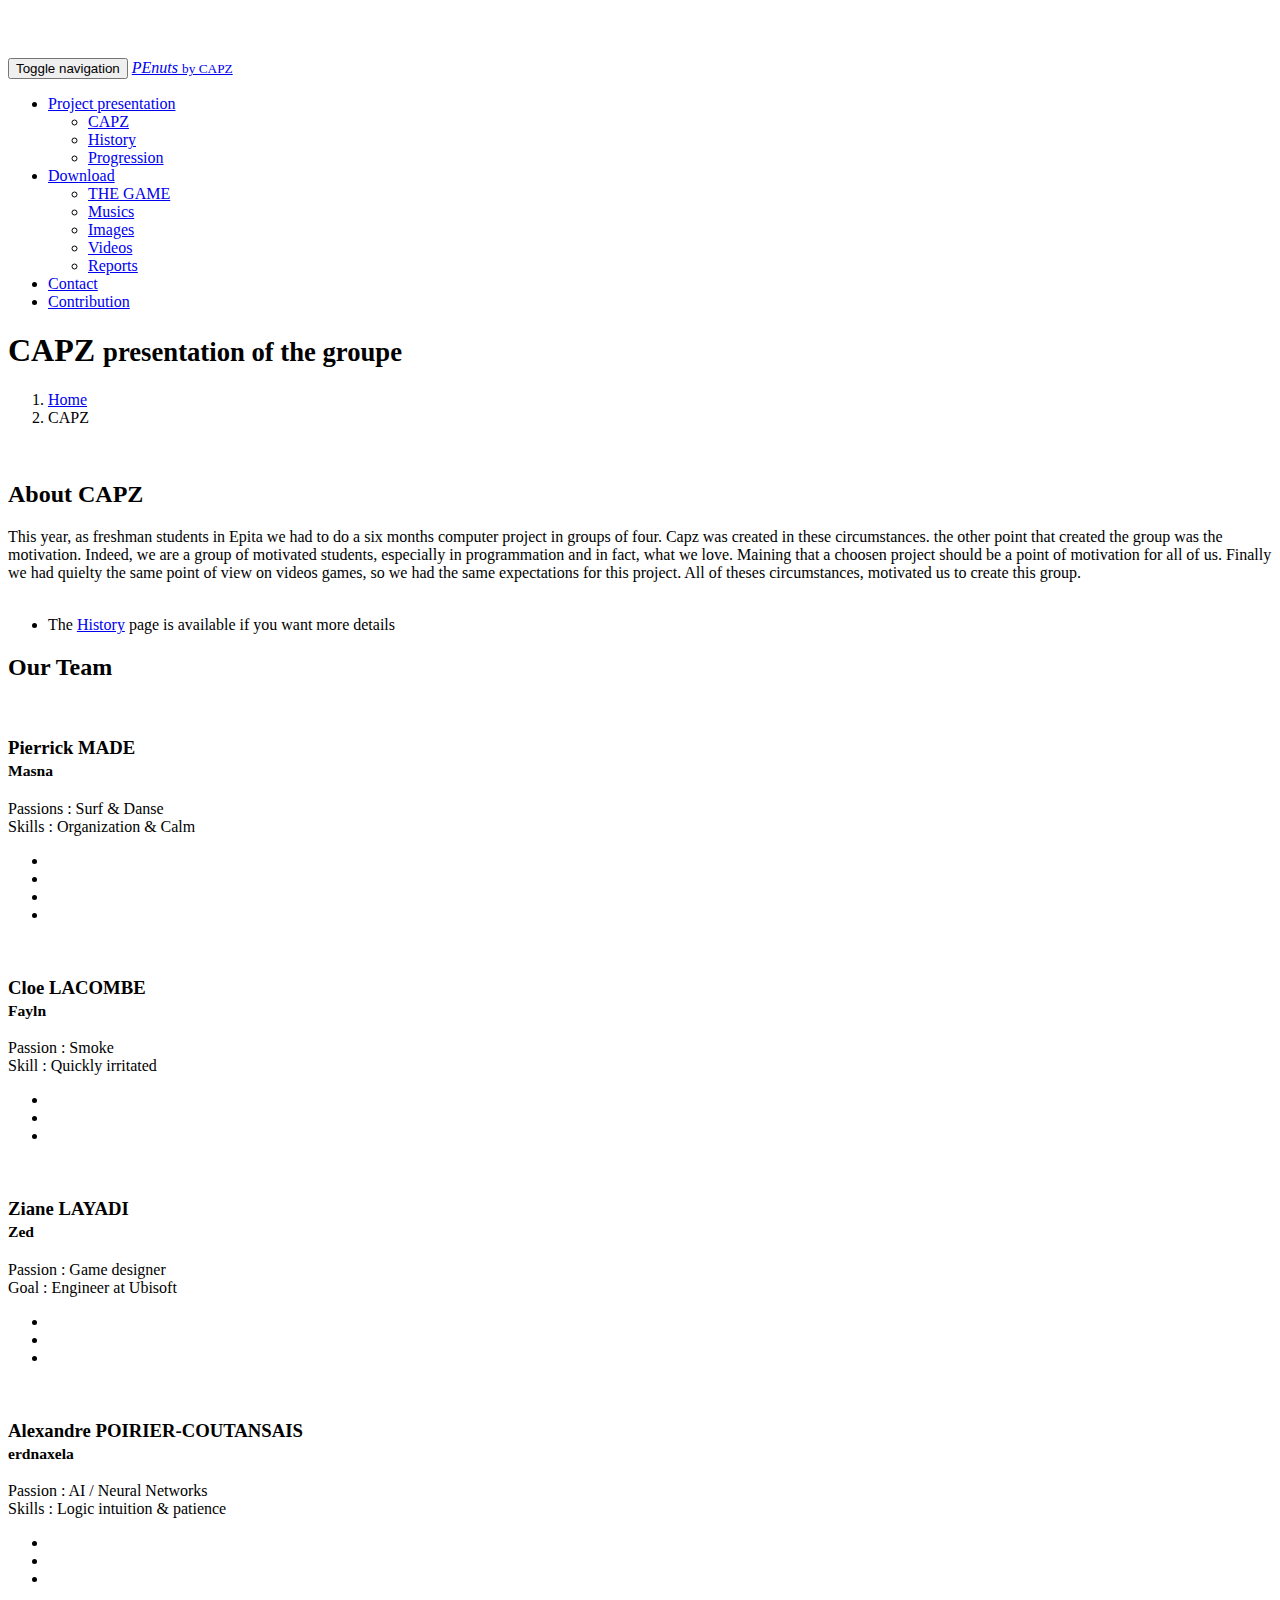
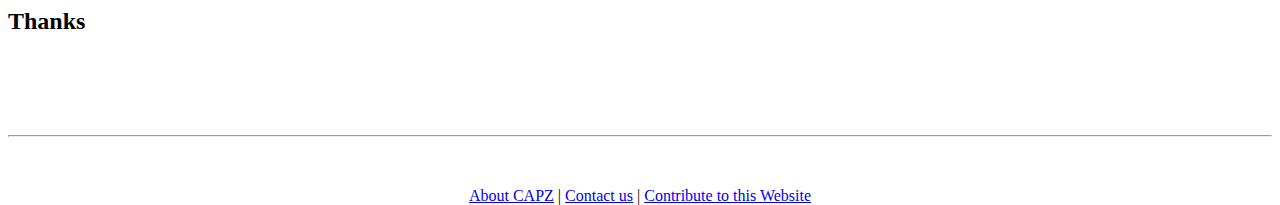
==== commit b7085da0: "Update CAPZ.html" ====
--- a/CAPZ.html
+++ b/CAPZ.html
@@ -108,7 +108,7 @@
                     This year, as freshman students in Epita we had to do a six months computer project in groups of four. Capz was created in these circumstances. the other point that created the group was the motivation. Indeed, we are a group of motivated students, especially in programmation and in fact, what we love. Maining that a choosen project should be a point of motivation for all of us. Finally we had quielty the same point of view on videos games, so we had the same expectations for this project. All of theses circumstances, motivated us to create this group. <br><br>
                     <ul>
                         <li>
-                            The <a href="history.html">History</a> page is here if you want more details
+                            The <a href="history.html">History</a> page is available if you want more details
                         </li>
                     </ul>
                 </div>
@@ -124,7 +124,7 @@
             </div>
             <div class="col-md-3 text-center">
                 <div class="thumbnail">
-                    <img class="img-responsive img-hover-fun" src="img/groupe/pierrickMade.jpg" alt="">
+                    <img class="img-responsive img-hover-fun" src="img/groupe/pierrick.jpg" alt="">
                     <div class="caption">
                         <h3>Pierrick MADE<br>
                             <small>Masna</small>
@@ -149,7 +149,7 @@
             </div>
             <div class="col-md-3 text-center">
                 <div class="thumbnail">
-                    <img class="img-responsive img-hover-fun" src="img/groupe/cloeLACOMBE.PNG" alt="">
+                    <img class="img-responsive img-hover-fun" src="img/groupe/cloe.PNG" alt="">
                     <div class="caption">
                         <h3>Cloe LACOMBE<br>
                             <small>Fayln</small>
@@ -171,7 +171,7 @@
             </div>
             <div class="col-md-3 text-center">
                 <div class="thumbnail">
-                    <img class="img-responsive img-hover-fun" src="img/groupe/ZianeLAYADI.PNG" alt="">
+                    <img class="img-responsive img-hover-fun" src="img/groupe/Ziane.PNG" alt="">
                     <div class="caption">
                         <h3>Ziane LAYADI<br>
                             <small>Zed</small>
@@ -193,14 +193,14 @@
             </div>
             <div class="col-md-3 text-center">
                 <div class="thumbnail">
-                    <img class="img-responsive img-hover-fun" src="img/groupe/AlexandrePOIRIER-COUTANSAIS.PNG" alt="">
+                    <img class="img-responsive img-hover-fun" src="img/groupe/Alexandre.PNG" alt="">
                     <div class="caption">
                         <h3>Alexandre POIRIER-COUTANSAIS<br>
-                            <small>Celivalg</small>
+                            <small>erdnaxela</small>
                         </h3>
                         <p>
                             Passion : AI / Neural Networks<br>
-                            Skills : Logic intuiton &amp; patience
+                            Skills : Logic intuition &amp; patience
                         </p>
                         <ul class="list-inline">
                             <li><a href="https://www.linkedin.com/in/alexandre-poirier-coutansais-8a028b154" target="_blank"><i class="fa fa-2x fa-linkedin-square"></i></a>
@@ -208,8 +208,6 @@
                             <li><a href="https://github.com/Celivalg" target="_blank"><i class="fa fa-2x fa-github-square"></i></a>
                             </li>
                             <li><a href="mailto:alexandre.poirier-coutansais@epita.fr" target="_blank"><i class="fa fa-2x fa-envelope"></i></a>
-                            </li>
-                            <li><a href="https://twitter.com/celivalg" target="_blank"><i class="fa fa-2x fa-twitter-square"></i></a>
                             </li>
                         </ul>
                     </div>
@@ -229,7 +227,7 @@
                 <a href="http://www.epita.fr/" target="_blank"><img class="img-responsive customer-img img-hover-play"  src="img/Logo/EPITA_Logo.png" alt=""></a>
             </div>
             <div class="col-md-2 col-sm-4 col-xs-6">
-                <img class="img-responsive customer-img" src="img/Logo/ACDC_logo.PNG" alt="">
+                <img class="img-responsive customer-img img-hover-fun" src="img/Logo/ACDC_logo.PNG" alt="">
             </div>
             <div class="col-md-3 col-sm-4 col-xs-6">
                 <a href="https://unity3d.com/" target="_blank"><img class="img-responsive customer-img img-hover-play" src="img/Logo/Unity_logo.png" alt=""></a>
--- a/css/modern-business.css
+++ b/css/modern-business.css
@@ -31,6 +31,14 @@
 
 .img-hover-fun:hover {
     transform: rotate(-0.01turn);
+
+}
+.img-hover-love:hover {
+    transform: scale(1.5)
+}
+
+.img-hover-fun1:hover {
+    transform: rotate(-0.02turn);
 
 }
 
